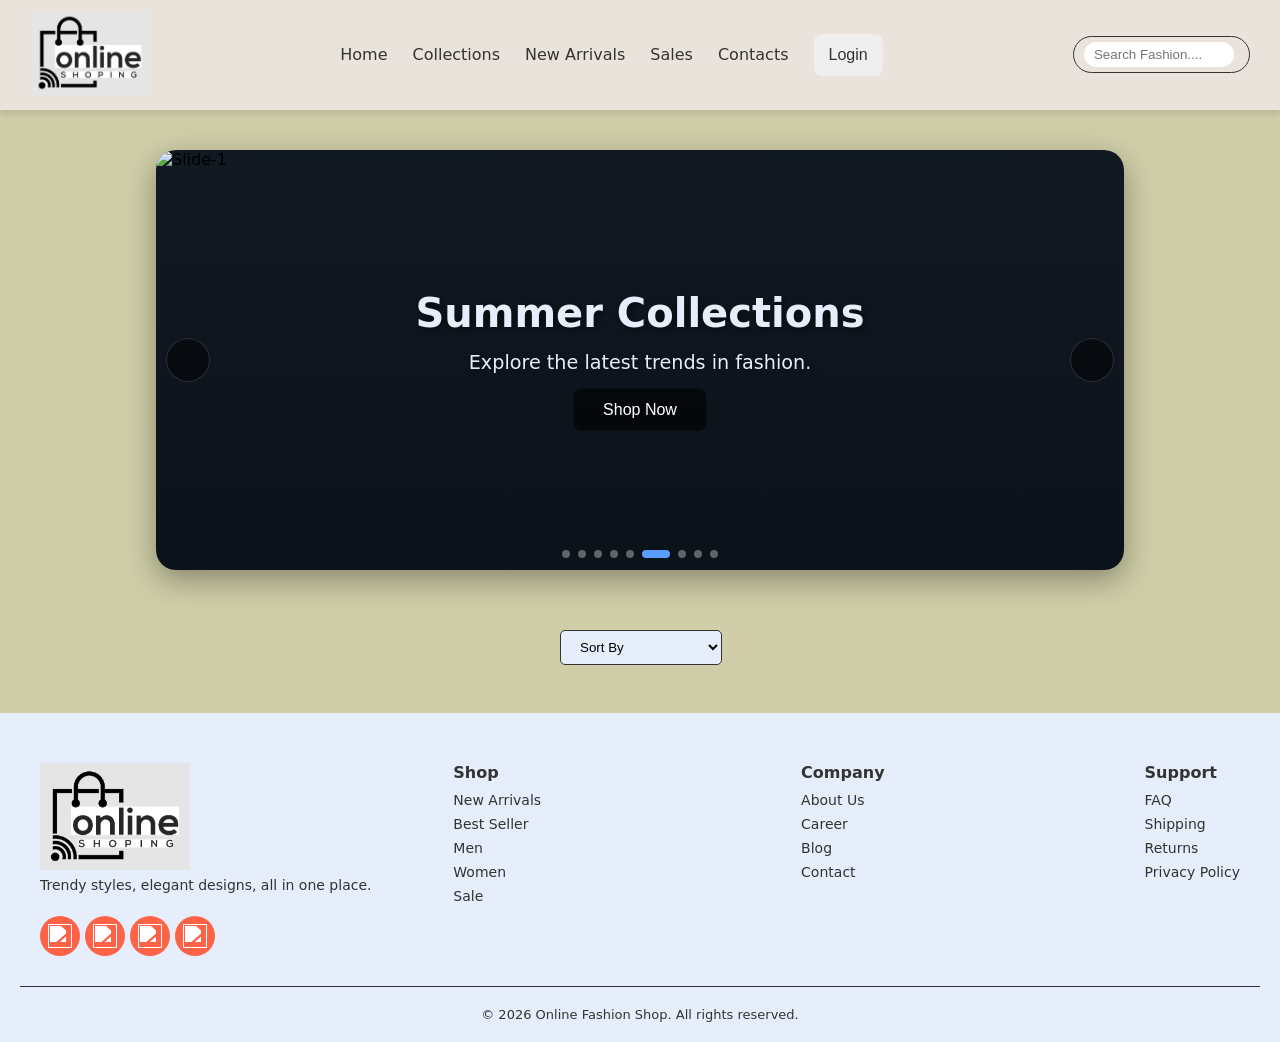
==== index.html @ de4964fe "Add files" ====
<!DOCTYPE html>
<html lang="en">
<head>
    <meta charset="UTF-8">
    <meta name="viewport" content="width=device-width, initial-scale=1.0">
    <title>Online Store Home Page</title>
    <link rel="stylesheet" href="style.css">
    <link rel="stylesheet" href="https://cdnjs.cloudflare.com/ajax/libs/font-awesome/7.0.0/css/all.min.css" integrity="sha512-DxV+EoADOkOygM4IR9yXP8Sb2qwgidEmeqAEmDKIOfPRQZOWbXCzLC6vjbZyy0vPisbH2SyW27+ddLVCN+OMzQ==" crossorigin="anonymous" referrerpolicy="no-referrer" />
    </head>
<body>
    <nav class="navbar">
        <div class="logo">
        <a href="index.html">
          <img src="/assets/online shop.png" alt="">
        </a>
    </div>
    <ul id="nav-links">
        <li><a href="index.html">Home</a></li>
        <li><a href="#">Collections</a>
            <div class="dropdown">
                <a href="#">Men</a>
                <a href="#">Women</a>
                <a href="#">Accessories</a>
            </div>
        </li>
        <li><a href="index.html">New Arrivals</a></li>
        <li><a href="index.html">Sales</a></li>
        <li><a href="index.html">Contacts</a></li>
        <li>
            <button id="loginLink" class="btn loginLink">
              <a href="login.html">Login</a>
            </button>
        </li>
        <li class="user-menu" id="userMenu">
            <button id="avatarBtn" class="avatar-btn">
                <span id="avatarLetter">U</span>
            </button>
            <ul class="dropdown" id="dropdownMenu">
                <li>
                  <a href="profile.html">Profile</a> 
                </li>
                <li>
                  <button id="logoutBtn" class="btn logoutBtn">Logout</button>
                </li>
            </ul>
        </li>
    </ul>
    <div class="search-container">
        <input type="text" placeholder="Search Fashion....">
        <button><i class="fa-solid fa-magnifying-glass"></i></button>
    </div>
    <div class="hamburger" id="hamburger"><i class="fa-solid fa-bars"></i></div>
</nav>

<!-- Hero Carousal -->

<div class="wrap">
    <div class="carousal">
        <div class="viewport" id="viewport">
            <div class="track" id="track">
                <div class="slide">
                    <img src="https://images.pexels.com/photos/1926769/pexels-photo-1926769.jpeg" alt="Slide-1">
                    <div class="slide-content">
                        <h2>Summer Collections</h2>
                        <p>Explore the latest trends in fashion.</p>
                        <button>Shop Now</button>
                    </div>
                </div>
                <div class="slide">
                    <img src="https://images.unsplash.com/photo-1503342217505-b0a15ec3261c?auto=format&fit=crop&w=1200&q=80" alt="Slide-2">
                    <div class="slide-content">
                        <h2>Summer Collections</h2>
                        <p>Explore the latest trends in fashion.</p>
                        <button>Shop Now</button>
                    </div>
                </div>
            <div class="slide">
                    <img src="https://images.pexels.com/photos/1462637/pexels-photo-1462637.jpeg" alt="Slide-3">
                    <div class="slide-content">
                        <h2>Summer Collections</h2>
                        <p>Explore the latest trends in fashion.</p>
                        <button>Shop Now</button>
                    </div>
                </div>
            <div class="slide">
                    <img src="https://images.pexels.com/photos/932401/pexels-photo-932401.jpeg" alt="Slide-4">
                    <div class="slide-content">
                        <h2>Summer Collections</h2>
                        <p>Explore the latest trends in fashion.</p>
                        <button>Shop Now</button>
                    </div>    
                </div>
    </div>

    <button class="btn prev" id="prev">
      <i class="fa-solid fa-arrow-left"></i>
    </button>
    <button class="btn next" id="next">
      <i class="fa-solid fa-arrow-right"></i>
    </button>
    <div class="dots" id="dots">
        <div class="dot"></div>
        <div class="dot"></div>
        <div class="dot"></div>
        <div class="dot"></div>
        <div class="dot"></div>
    </div>
</div>
</div>
</div>

<div class="products-container">
    <div class="controls">
        <div id="filters">
        <!-- <button class="filter-btn">All</button>
            <button class="filter-btn">Men Clothing</button>
            <button class="filter-btn">Jewellery</button> -->
        </div>
        <select id="sort" class="filter-btn">
            <option value="">Sort By</option>
            <option value="price-asc">Price: Low -> High</option>
            <option value="price-desc">Price: High -> Low</option>
            <option value="name-asc">Name: A -> Z</option>
            <option value="name-desc">Name: Z -> A</option>
        </select>
    </div>
    <div id="products">
     <!-- <div class="card">
            <img src="https://fakestoreapi.com/img/51eg55uWmdL._AC_UX679_t.png" alt="product image">
            <h3><a href="product.html?id=${p.id}">This is shirt</a></h3>
            <p><b>$235</b></p>
        </div> -->
    </div>
</div>

<footer class="footer">
    <div class="footer-container">
        <div class="footer-brand">
            <div class="logo">
                <img src="/assets/online shop.png" alt="">
            </div>
            <p>Trendy styles, elegant designs, all in one place.</p>
            <div class="social-icons">
                <a href="#">
                    <img src="https://img.icons8.com/ios-glyphs/30/ffffff/facebook-new.png" alt="">
                </a>
                <a href="#">
                    <img src="https://img.icons8.com/ios-glyphs/30/ffffff/instagram-new.png" alt="">
                </a>
                <a href="#">
                    <img src="https://img.icons8.com/ios-glyphs/30/ffffff/twitter.png" alt="">
                </a>
                <a href="#">
                    <img src="https://img.icons8.com/ios-glyphs/30/ffffff/pinterest.png" alt="">
                </a>
            </div>
        </div>
        <div class="footer-links">
            <div class="link-group">
                <h4>Shop</h4>
                <a href="#">New Arrivals</a>
                <a href="#">Best Seller</a>
                <a href="#">Men</a>
                <a href="#">Women</a>
                <a href="#">Sale</a>
            </div>
            <div class="link-group">
                <h4>Company</h4>
                <a href="#">About Us</a>
                <a href="#">Career</a>
                <a href="#">Blog</a>
                <a href="#">Contact</a>
            </div>
            <div class="link-group">
                <h4>Support</h4>
                <a href="#">FAQ</a>
                <a href="#">Shipping</a>
                <a href="#">Returns</a>
                <a href="#">Privacy Policy</a>
            </div>
        </div>
    </div>
    <div class="footer-bottom">
        <p>&copy; 2026 Online Fashion Shop. All rights reserved.</p>
    </div>
</footer>

<script src="script.js"></script>
<script>
    const track = document.getElementById("track");
    const prevBtn = document.getElementById("prev");
    const nextBtn = document.getElementById("next");
    const dotsWrap = document.getElementById("dots");
    const slides = Array.from(track.children);
    const slideCount = slides.length;

    let index = 0;
    let width = document.querySelector(".viewport").clientWidth;

    function setPosition() {
        track.style.transform = `translateX(${-width * index}px)`;
    }

    window.addEventListener("resize", ()=>{
        width = document.querySelector(".viewport").clientWidth;
        setPosition();
    })

    function updateDots() {
        dotsWrap.querySelectorAll("button").forEach((d, i)=>{
            d.setAttribute("aria-current", i === index ? "true": "false");
        });
    }

    function goTo(i) {
        if(i < 0) index = slideCount - 1;
        else if(i >= slideCount) index = 0;
        else index = i;
        setPosition();
        updateDots();
    }
    prevBtn.addEventListener("click", () => goTo(index - 1));
    nextBtn.addEventListener("click", () => goTo(index + 1));

    for(let i = 0; i<slideCount; i++){
        const b = document.createElement("button");
        b.className = "dot";
        b.addEventListener("click", () => goTo(i));
        dotsWrap.appendChild(b);
    }

    goTo(0);

    let products = [];
    let filteredProducts = [];

    async function fetchData() {
        try {
            let res = await fetch("https://fakestoreapi.com/products");
            if (!res.ok) throw new Error(`HTTp error! Status : ${res.status}`);

            let data = await res.json();
            products = data;
            filteredProducts = [...products];
            createFilterButtons();
            displayProducts(filteredProducts);
        } catch (error) {
          console.log(error);  
        }
    }

    function createFilterButtons() {
        const filtersContainer = document.getElementById("filters");
        filtersContainer.innerHTML = "";

        const categories = ["All", ...new Set(products.map((p) => p.category))];

        categories.forEach((cat) => {
            const btn = document.createElement("button");
            btn.className = "filter-btn";
            btn.textContent = cat;
            if (cat === "All") btn.classList.add("active");

            btn.addEventListener("click", () => {
                document
                  .querySelectorAll(".filter-btn")
                  .forEach((b) => b.classList.remove("active"));
                btn.classList.add("active");

                filteredProducts = 
                  cat === "All" 
                    ? [...products] 
                    : products.filter((p) => p.category === cat);

                applySort();
                displayProducts(filteredProducts);   
            });

            filtersContainer.appendChild(btn);
        });

        document.getElementById('sort').addEventListener("change", ()=> {
          applySort();
          displayProducts(filteredProducts);   
        });
    }

    function applySort() {
        const sortValue = document.getElementById("sort").value;
        if (!sortValue) return;

       // if (sortValue === "price-asc") {
      //    filteredProducts.sort((a, b) => a.price - b.price);
     //  }

        switch (sortValue) {
            case "price-asc":
              filteredProducts.sort((a, b) => a.price - b.price);
              break;
            case "price-desc":
              filteredProducts.sort((a, b) => b.price - a.price);
              break;
            case "name-asc":
              filteredProducts.sort((a, b) => a.title.localeCompare(b.title));
              break;
            case "name-desc":
              filteredProducts.sort((a, b) => b.title.localeCompare(a.title));
              break;       

            default:
              break;  
        }
    }

    function displayProducts(list) {

        const container = document.getElementById("products");
        container.innerHTML = "";

        list.forEach((p, index) => {
            const card = document.createElement("div");
            card.className = "card";
            card.innerHTML = `
            <img
            src="${p.image}" 
            alt="${p.title}"
            />
            <h3><a href="product.html?id=${p.id}">${p.title}</a></h3>
            <p><b>$${p.price}</b></p>
            `;

            container.appendChild(card);
            setTimeout(() => {
                card.classList.add("show");
            }, index * 50);
        });
    }

    fetchData();
</script>
</body>
</html>
---- style.css ----
* {
    margin: 0;
    padding: 0;
    box-sizing: border-box;
}

:root {
    --bg-secondary: #0b0f14;
    --bg-primary: #fff;
    --text-primary: #333;
    --muted: #a8b3cf;
    --primary: tomato;
    --fg: #e6eefc;
    --accent: #5b9cff;
    --text-secondary: #cccccc;
}

body {
    margin: 0;
    font-family: system-ui, -apple-system, Segoe UI, Roboto, Ubuntu, "Helvetica Neue", Arial;
    background: #cfcea8;
}

.navbar {
    display: flex;
    justify-content: space-between;
    align-items: center;
    padding: 10px 30px;
    background-color: rgba(241, 234, 234, 0.781);
    box-shadow: 0 4px 6px rgba(0, 0, 0, 0.1);
    position: sticky;
    top: 0;
    z-index: 1000;
}

.logo {
    width: 120px;
}

.logo img {
    width: 100%;
}

.navbar ul {
    display: flex;
    list-style: none;
    align-items: center;
    gap: 25px;
}

.navbar ul li {
    position: relative;
}

.navbar ul li a {
    text-decoration: none;
    color: var(--text-primary);
    font-weight: 500;
    padding: 8px 0;
    transition: color 0.3s;
}

.navbar ul li a:hover {
    color: var(--primary);
}

.navbar ul li .dropdown {
    display: none;
    position: absolute;
    top: 35px;
    left: 0;
    background-color: var(--bg-primary);
    box-shadow: 0 4px 8px rgba(0, 0, 0, 0.1);
    border-radius: 5px;
    overflow: hidden;
    min-width: 150px;
}

.navbar ul li .dropdown a {
    display: block;
    padding: 10px 15px;
    color: var(--text-primary);
    font-weight: 400;
}

.navbar ul li .dropdown a:hover {
    background-color: var(--bg-primary);
    color: var(--primary);
}

.navbar ul li:hover .dropdown {
    display: block;
}

.navbar ul .btn {
    padding: 12px 15px;
   /* background-color: var(--primary); */
    font-size: 1rem;
    border: none;
    border-radius: 8px;
    cursor: pointer;
    transition: background 0.3s ease;
    width: fit-content;
}

.navbar ul .loginLink:hover a {
    color: var(--text-primary);
}

.navbar ul .btn:hover {
    background-color: rgb(243, 80, 52);
}

.hamburger {
    display: none;
    cursor: pointer;
    font-size: 22px;
}

.user-menu {
   /* display: none; */
    position: relative;
}

.user-menu .avatar-btn {
    border: none;
    background: var(--primary);
    width: 35px;
    height: 35px;
    border-radius: 50%;
    cursor: pointer;
    color: var(--text-secondary);
    font-weight: bold;
    font-size: 16px;
    align-items: center;
    justify-content: center;
}

#avatarLetter {
    text-transform: capitalize;
}

.user-menu .dropdown {
    display: none;
    position: absolute;
    top: 45px;
    right: 0;
    background-color: var(--bg-primary);
    border-radius: 8px;
    box-shadow: 0 4px 15px rgba(0, 0, 0, 0.15);
    padding: 10px 0;
    min-width: 120px;
    z-index: 1000;
}

.user-menu .dropdown li {
    list-style: none;
    padding: 8px 15px;
}

.search-container {
    display: flex;
    align-items: center;
    border: 1px solid var(--text-primary);
    border-radius: 50px;
    padding: 5px 10px;
    transition: all 0.3s;
}

.search-container input {
    border: none;
    outline: none;
    padding: 5px 10px;
    border-radius: 50px;
    width: 150px;
    transition: width 0.3s;
}

.search-container input:focus {
    width: 250px;
}

.search-container button {
    border: none;
    background-color: transparent;
    cursor: pointer;
    font-size: 18px;
    color: var(--text-primary);
    margin-left: 5px;
}

.search-container button i {
    color: var(--text-primary);
    opacity: 0.6;
}

/* Hero carousal */

.wrap {
    max-width: 1000px;
    margin: 40px auto;
    padding: 0 16px;
}

.carousal {
    position: relative;
    border-radius: 20px;
    overflow: hidden;
    background: linear-gradient(180deg, #111922, #0c121a);
    box-shadow: 0 10px 30px rgba(0, 0, 0, 0.35);
}

.viewport {
    position: relative;
    width: 100%;
    height: 420px;
    overflow: hidden;
}

.track {
    display: flex;
    height: 100%;
    transition: transform 0.6s ease-in-out;
    will-change: transform;
}

.slide {
    position: relative;
    flex: 0 0 100%;
    height: 100%;
    user-select: none;
}

.slide img {
    width: 100%;
    height: 100%;
    object-fit: cover;
    display: block;
    filter: saturate(1.05);
}

.slide .slide-content {
    position: absolute;
    top: 50%;
    left: 50%;
    transform: translate(-50%, -50%);
    display: flex;
    flex-direction: column;
    align-items: center;
    justify-content: center;
    text-align: center;
    color: var(--fg);
    z-index: 2;
    gap: 15px;
}

.slide .slide-content h2 {
    font-size: 2.5rem;
    text-shadow: 2px 2px 8px rgba(0, 0, 0, 0.6);
}

.slide .slide-content p {
    font-size: 1.2rem;
    text-shadow: 1px 1px 6px rgba(0, 0, 0, 0.6);
}

.slide .slide-content button {
    padding: 12px 30px;
    font-size: 1rem;
    background: rgba(0, 0, 0, 0.6);
    border: none;
    border-radius: 8px;
    cursor: pointer;
    color: var(--bg-primary);
    transition: 0.3s;
}

.slide .slide-content button:hover {
    background: var(--text-primary);
    color: var(--fg);
}

.viewport .btn {
    position: absolute;
    top: 50%;
    transform: translateY(-50%);
    background: rgba(0, 0, 0, 0.45);
    border: 1px solid rgba(255, 255, 255, 0.15);
    color: var(--bg-primary);
    width: 44px;
    height: 44px;
    border-radius: 50%;
    display: grid;
    place-items: center;
    cursor: pointer;
    backdrop-filter: blur(6px);
    transition: 0.2s;
    z-index: 2;
}

.viewport .btn:hover {
    background: rgba(0, 0, 0, 0.65);
}

.viewport .btn:active {
    scale: 0.96;
}

.viewport .prev {
    left: 10px;
}

.viewport .next {
    right: 10px;
}

.dots {
    position: absolute;
    left: 50%;
    bottom: 12px;
    transform: translateX(-50%);
    display: flex;
    gap: 8px;
    z-index: 2;
}

.dot {
    width: 8px;
    height: 8px;
    border-radius: 999px;
    background: rgba(255, 255, 255, 0.35);
    border: none;
    padding: 0;
    cursor: pointer;
    transition: 0.25s;
}

.dot[aria-current="true"] {
    background: var(--accent);
    width: 28px;
}

.products-container {
    max-width: 1200px;
    margin: auto;
    padding: 20px;
}

.controls {
    display: flex;
    flex-wrap: wrap;
    align-items: center;
    justify-content: center;
    gap: 10px;
    margin-bottom: 20px;
}

#filters {
    display: flex;
    flex-wrap: wrap;
    justify-content: center;
}

.filter-btn {
    padding: 8px 15px;
    margin: 0 8px 8px 0;
    cursor: pointer;
    border: 1px solid var(--text-primary);
    border-radius: 5px;
    background: var(--fg);
    font-weight: 500;
    transition: all 0.3s ease;
    text-transform: capitalize;
}

.filter-btn:focus {
    outline: none;
}

.filter-btn:hover {
    background: rgba(0, 0, 0, 0.6);
    color: var(--fg);
    transform: scale(1.05);
}

.filter-btn.active {
    background: var(--primary);
    color: var(--fg);
    transform: scale(1.1);
    box-shadow: 0 4px 12px rgba(0, 0, 0, 0.2);
}

#products {
    display: flex;
    flex-wrap: wrap;
    justify-content: center;
    gap: 10px;
}

.card {
    width: 200px;
    margin: 10px;
    padding: 10px;
    border: 3px solid var(--fg);
    text-align: center;
    opacity: 1;
    transform: translateY(20px);
    transition: opacity 0.4s ease, transform 0.4s ease, box-shadow 0.3s ease;
}

.card.show {
    opacity: 1;
    transform: translateY(0);
}

.card img {
    width: 100%;
    height: 150px;
    object-fit: contain;
    transition: transform 0.3s ease;
    margin-bottom: 20px;
}

.card h3 {
    font-size: 16px;
    margin-bottom: 10px;
    color: var(--fg);
}

.card h3 a {
    color: var(--text-primary);
    text-decoration: none;
}

.card h3:hover a {
    color: var(--primary);
    text-decoration: underline;
}

.card p {
    color: var(--primary);
}

.card:hover img {
    transform: translateY(-5px);
    box-shadow: 0 8px 15px rgba(0, 0, 0, 0.2);
}

.card:hover {
    transform: scale(1.05);
}

/* Footer */

.footer {
    background-color: var(--fg);
    color: var(--text-primary);
    padding: 50px 20px 20px 20px;
}

.footer-container {
    display: flex;
    justify-content: space-between;
    max-width: 1200px;
    margin: auto;
    gap: 20px;
}

.footer-brand {
    flex: 1 1 250px;
    margin-bottom: 30px;
}

.footer-brand .logo {
    width: 150px;
}

.footer-brand .logo img {
    width: 100%;
}

.footer-brand p {
    font-size: 14px;
    line-height: 1.6;
}

.social-icons {
    margin-top: 20px;
    display: flex;
    gap: 5px;
}

.social-icons a {
    width: 40px;
    height: 40px;
    display: flex;
    justify-content: center;
    align-items: center;
    background: var(--primary);
    border-radius: 50%;
    padding: 5px;
}

.social-icons a img {
    width: 24px;
    height: 24px;
    filter: brightness(0) invert(1);
    transition: transform 0.3s;
}

.social-icons a img:hover {
    transform: scale(1.2);
}

.footer-links {
    display: flex;
    flex: 2 1 500px;
    justify-content: space-between;
    flex-wrap: wrap;
}

.link-group {
    margin-bottom: 20px;
}

.link-group h4 {
    font-size: 16px;
    margin-bottom: 10px;
}

.link-group a {
    display: block;
    text-decoration: none;
    color: var(--text-primary);
    margin-bottom: 8px;
    font-size: 14px;
    transition: color 0.3s;
}

.link-group a:hover {
    color: var(--primary);
}

.footer-bottom {
    text-align: center;
    padding-top: 20px;
    border-top: 1px solid var(--text-primary);
    font-size: 13px;
}

@media (max-width: 1024px) {
    .navbar ul {
        position: absolute;
        top: 100%;
        left: -100%;
        flex-direction: column;
        width: 100%;
        z-index: 1000;
        background-color: var(--bg-primary);
        gap: 0;
        transition: left 0.3s ease;
        box-shadow: 0 4px 6px rgba(0, 0, 0, 0.1);
    }

    .navbar ul li {
        text-align: center;
        padding: 15px 0;
    }

    .navbar ul li .dropdown {
        position: static;
        box-shadow: none;
    }

    .navbar ul li:hover .dropdown {
        display: none;
    }

    .navbar ul li.active .dropdown {
        display: block;
    }

    .search-container {
        display: none;
    }

    .hamburger {
        display: block;
    }

    .navbar ul.show {
        left: 0;
    }
}

@media (max-width: 768px) {
    .footer-container {
        flex-direction: column;
    }    
}

@media (max-width: 480px) {
    .footer-brand {
        display: flex;
        flex-direction: column;
        justify-content: center;
        align-items: center;
        margin-bottom: 0;
    }

    .footer-links {
        flex-direction: column;
        justify-content: center;
        align-items: center;
    }

    .link-group {
        margin: 0 20px 20px 20px;
        justify-content: center;
        display: flex;
        flex-direction: column;
        align-items: center;
    }
}
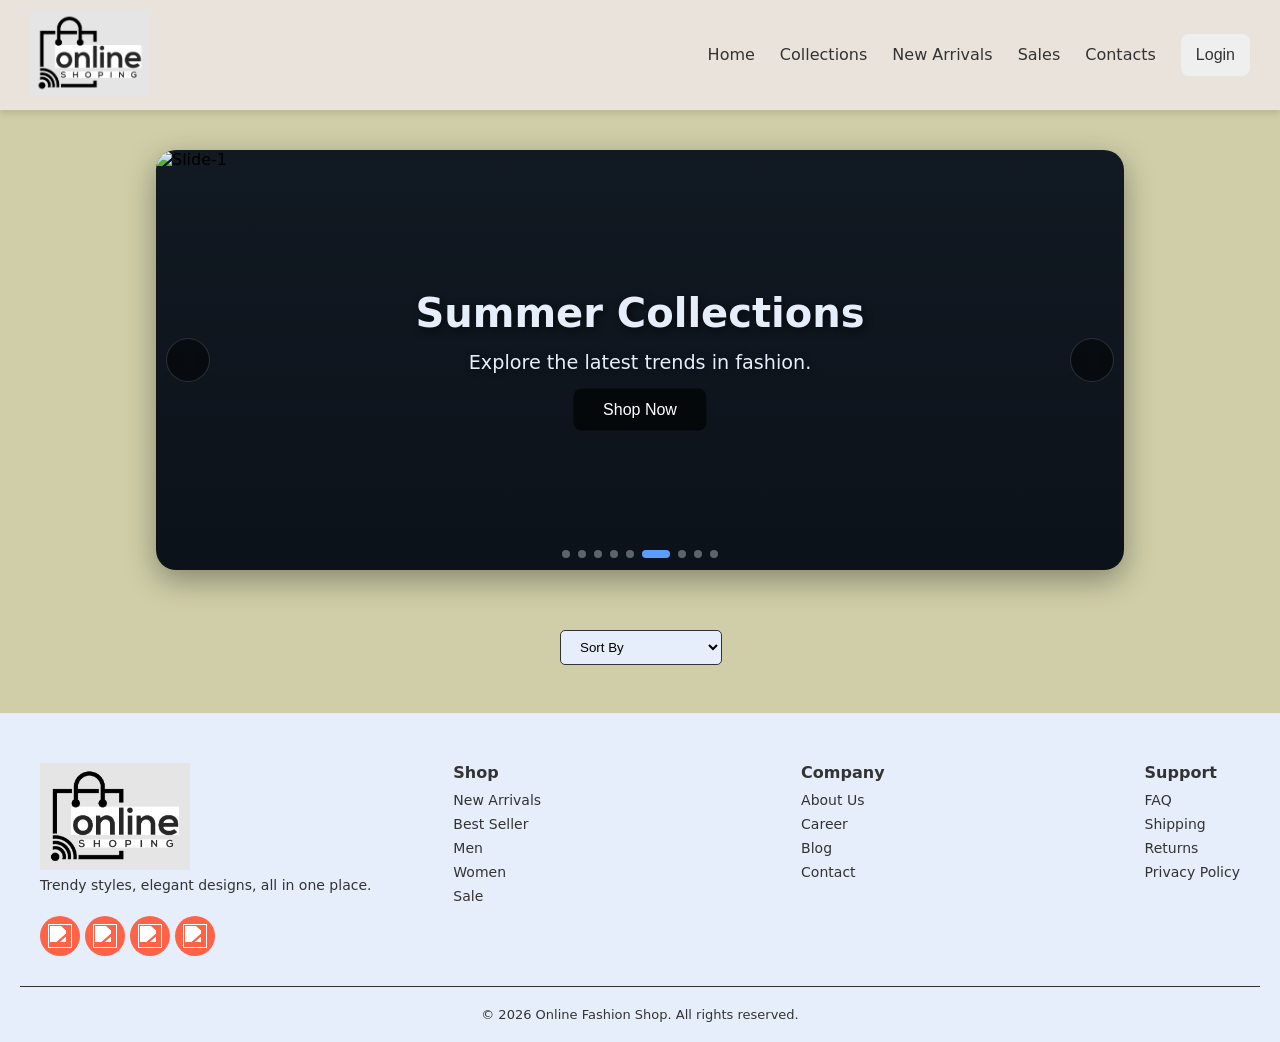
==== commit 6b614dac: "Add files" ====
--- a/index.html
+++ b/index.html
@@ -45,10 +45,6 @@
             </ul>
         </li>
     </ul>
-    <div class="search-container">
-        <input type="text" placeholder="Search Fashion....">
-        <button><i class="fa-solid fa-magnifying-glass"></i></button>
-    </div>
     <div class="hamburger" id="hamburger"><i class="fa-solid fa-bars"></i></div>
 </nav>
 
